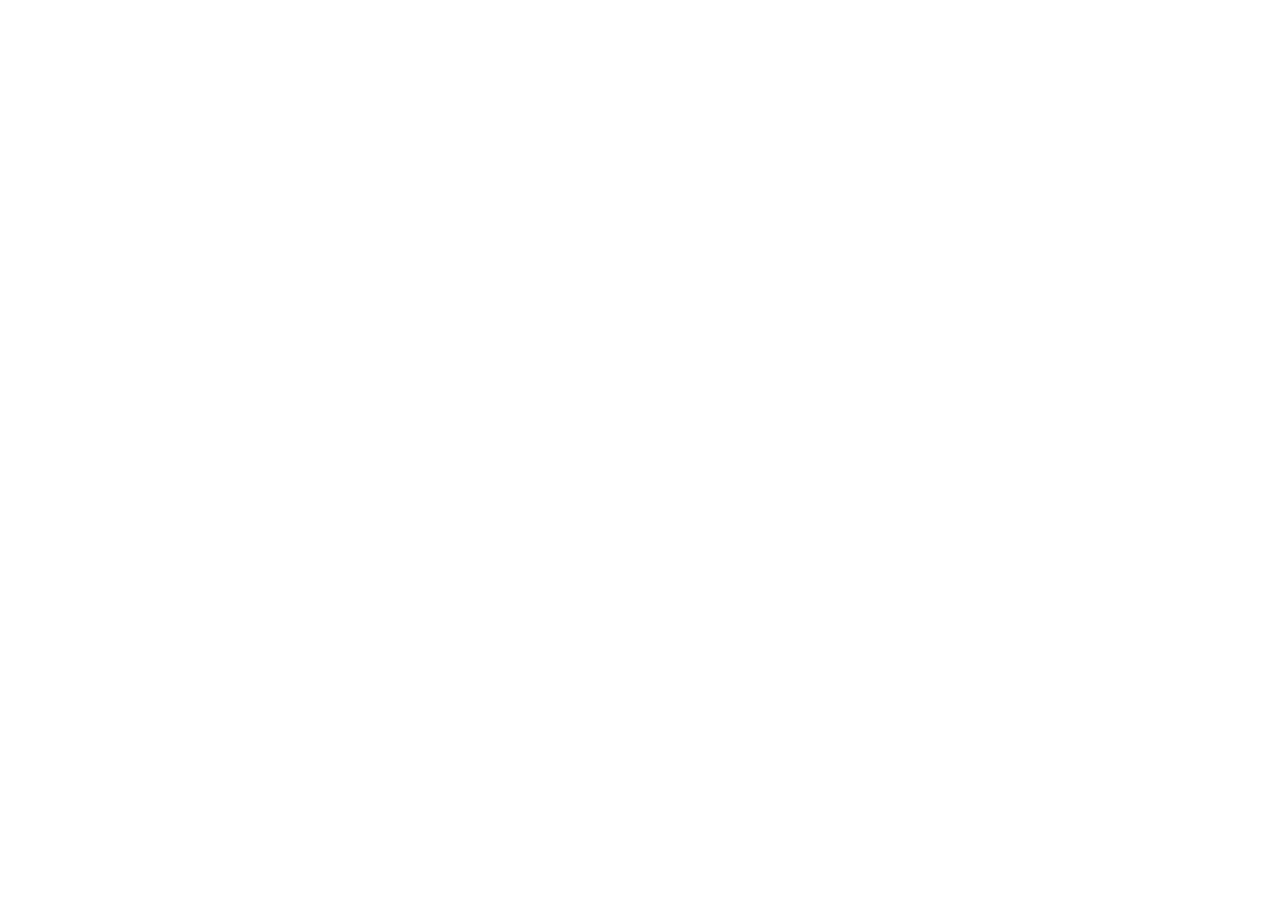
==== Emne_2_Case/index.html @ d2a9c535 "adding files for emne 2" ====
<!doctype html>
<html lang="no">
  <head>
    <meta charset="UTF-8" />
    <meta name="viewport" content="width=device-width, initial-scale=1.0" />
    <title>Café</title>
  </head>
  <body>
    <div id="app"></div>
    <script src="model.js"></script>
  </body>
</html>
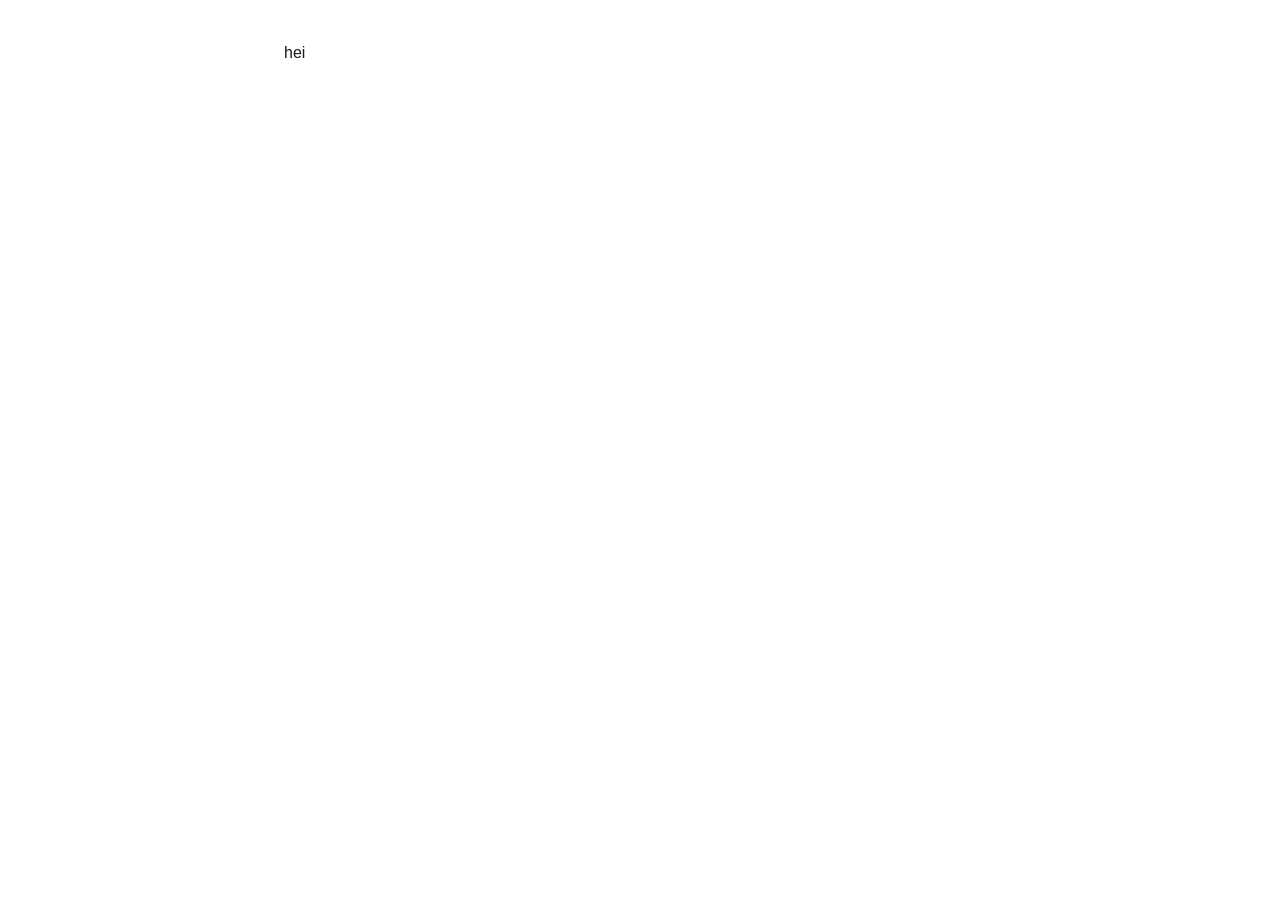
==== commit 66847472: "effe" ====
--- a/Emne_2_Case/index.html
+++ b/Emne_2_Case/index.html
@@ -4,9 +4,20 @@
     <meta charset="UTF-8" />
     <meta name="viewport" content="width=device-width, initial-scale=1.0" />
     <title>Café</title>
+    <link href="/../default.css" rel="stylesheet" />
   </head>
-  <body>
+  <body onload="updateView()">
     <div id="app"></div>
-    <script src="model.js"></script>
+    <!-- start up -->
+    <script src="utilities/model.js"></script>
+    <script src="utilities/router.js"></script>
+    <!-- view components -->
+    <script src=""></script>
+    <!-- views -->
+    <script src="pages/adminStorageView.js"></script>
+    <!-- controllers -->
+    <script src="controller/adminStorageController.js"></script>
+    <!-- global controllers -->
+    <script src="utilities/common.js"></script>
   </body>
 </html>
--- a/default.css
+++ b/default.css
@@ -0,0 +1,253 @@
+:root {
+  --bg: #ffffff;
+  --text: #1a1a1a;
+  --muted: #666666;
+  --code-bg: #f4f4f4;
+  --border: #e0e0e0;
+  --accent: #4f6df5;
+}
+
+@media (prefers-color-scheme: dark) {
+  :root {
+    --bg: #1a1a1e;
+    --text: #e6e6e6;
+    --muted: #9a9a9a;
+    --code-bg: #262629;
+    --border: #38383c;
+    --accent: #8ea2ff;
+  }
+}
+
+html[data-theme="dark"] {
+  --bg: #1a1a1e;
+  --text: #e6e6e6;
+  --muted: #9a9a9a;
+  --code-bg: #262629;
+  --border: #38383c;
+  --accent: #8ea2ff;
+}
+
+html[data-theme="light"] {
+  --bg: #ffffff;
+  --text: #1a1a1a;
+  --muted: #666666;
+  --code-bg: #f4f4f4;
+  --border: #e0e0e0;
+  --accent: #4f6df5;
+}
+
+* {
+  box-sizing: border-box;
+}
+
+body {
+  background: var(--bg);
+  color: var(--text);
+  font-family:
+    -apple-system, BlinkMacSystemFont, "Segoe UI", Inter, Roboto, sans-serif;
+  line-height: 1.6;
+  max-width: 760px;
+  margin: 0 auto;
+  padding: 2.5rem 1.5rem 4rem;
+}
+
+h1,
+h2,
+h3 {
+  line-height: 1.25;
+  font-weight: 650;
+}
+
+h1 {
+  font-size: 1.9rem;
+  margin-bottom: 0.25rem;
+}
+h2 {
+  font-size: 1.35rem;
+  margin-top: 2.5rem;
+}
+
+p {
+  margin: 0.9rem 0;
+}
+
+a {
+  color: var(--accent);
+}
+
+.subtitle {
+  color: var(--muted);
+  margin-top: 0;
+  margin-bottom: 2rem;
+}
+
+pre,
+code {
+  font-family: ui-monospace, "Cascadia Code", "SF Mono", Consolas, monospace;
+  font-size: 0.9rem;
+}
+
+code {
+  background: var(--code-bg);
+  padding: 0.15em 0.4em;
+  border-radius: 4px;
+}
+
+pre {
+  background: var(--code-bg);
+  border: 1px solid var(--border);
+  border-radius: 8px;
+  padding: 1rem 1.2rem;
+  overflow-x: auto;
+  line-height: 1.5;
+}
+
+pre code {
+  background: none;
+  padding: 0;
+}
+
+.task {
+  border-left: 3px solid var(--accent);
+  background: var(--code-bg);
+  padding: 1rem 1.2rem;
+  border-radius: 0 8px 8px 0;
+  margin: 1.5rem 0;
+}
+
+.task h3 {
+  margin-top: 0;
+  font-size: 1rem;
+}
+
+#output {
+  background: var(--code-bg);
+  border: 1px solid var(--border);
+  border-radius: 8px;
+  padding: 1rem 1.2rem;
+  min-height: 2.5rem;
+  font-family: ui-monospace, monospace;
+  font-size: 0.9rem;
+  white-space: pre-wrap;
+}
+
+button {
+  background: var(--accent);
+  color: white;
+  border: none;
+  padding: 0.55rem 1.1rem;
+  border-radius: 6px;
+  font-size: 0.9rem;
+  cursor: pointer;
+}
+
+button:hover {
+  opacity: 0.9;
+}
+
+ul,
+ol {
+  margin: 0.9rem 0;
+  padding-left: 1.4rem;
+}
+
+li {
+  margin: 0.35rem 0;
+}
+
+li::marker {
+  color: var(--muted);
+}
+
+blockquote {
+  margin: 1.2rem 0;
+  padding: 0.6rem 1.2rem;
+  border-left: 3px solid var(--border);
+  color: var(--muted);
+}
+
+hr {
+  border: none;
+  border-top: 1px solid var(--border);
+  margin: 2rem 0;
+}
+
+table {
+  width: 100%;
+  border-collapse: collapse;
+  margin: 1.2rem 0;
+  font-size: 0.9rem;
+}
+
+th,
+td {
+  text-align: left;
+  padding: 0.55rem 0.8rem;
+  border-bottom: 1px solid var(--border);
+}
+
+th {
+  color: var(--muted);
+  font-weight: 600;
+}
+
+input,
+textarea,
+select {
+  background: var(--code-bg);
+  color: var(--text);
+  border: 1px solid var(--border);
+  border-radius: 6px;
+  padding: 0.5rem 0.7rem;
+  font-family: inherit;
+  font-size: 0.9rem;
+}
+
+input::placeholder,
+textarea::placeholder {
+  color: var(--muted);
+}
+
+input:focus,
+textarea:focus,
+select:focus {
+  outline: none;
+  border-color: var(--accent);
+}
+
+label {
+  display: block;
+  margin: 0.8rem 0 0.3rem;
+  font-size: 0.9rem;
+  color: var(--muted);
+}
+
+input[type="checkbox"],
+input[type="radio"] {
+  width: auto;
+  accent-color: var(--accent);
+  vertical-align: middle;
+}
+
+/* border for scrollbar in dark mode (Firefox) */
+* {
+  scrollbar-color: var(--border) var(--bg);
+}
+
+.deleted {
+  color: #9a9a9a;
+  text-decoration: line-through;
+}
+.deleted td button {
+  color: var(--bg);
+  background-color: var(--text);
+}
+
+form {
+  display: flex;
+  flex-direction: column;
+  gap: 1rem;
+  padding: 1rem;
+  width: 100%;
+  max-width: 500px;
+}
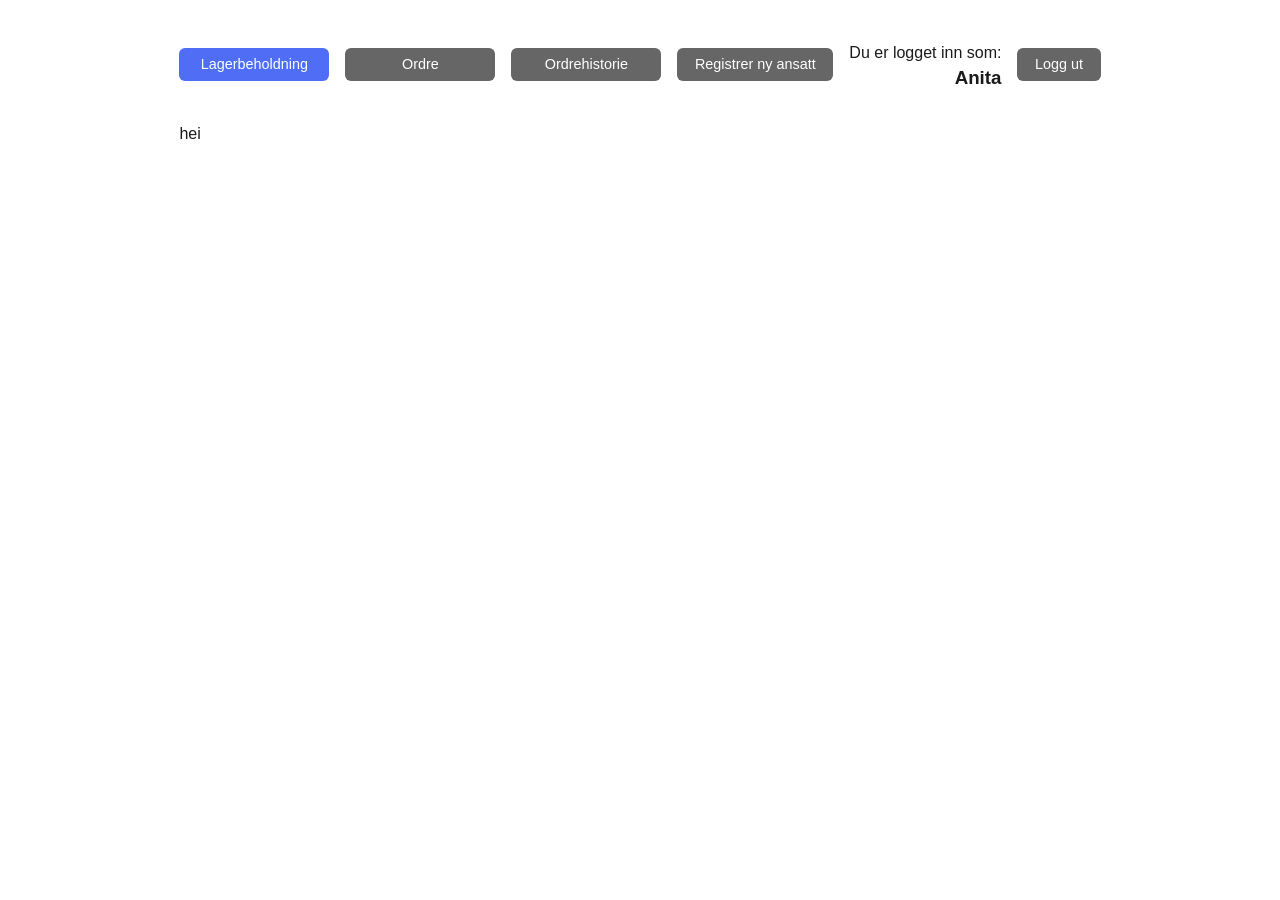
==== commit a21dff15: "ef" ====
--- a/Emne_2_Case/index.html
+++ b/Emne_2_Case/index.html
@@ -12,7 +12,7 @@
     <script src="utilities/model.js"></script>
     <script src="utilities/router.js"></script>
     <!-- view components -->
-    <script src=""></script>
+    <script src="components/header.js"></script>
     <!-- views -->
     <script src="pages/adminStorageView.js"></script>
     <!-- controllers -->
--- a/default.css
+++ b/default.css
@@ -251,3 +251,47 @@
   width: 100%;
   max-width: 500px;
 }
+
+/*NEW*/
+body {
+  min-height: 100%;
+  min-width: 100%;
+  display: flex;
+  flex-direction: column;
+  align-items: center;
+}
+header {
+  width: 100%;
+  max-height: 100px;
+  max-width: 1500px;
+  margin-bottom: 2rem;
+  display: flex;
+  justify-content: space-between;
+  align-items: center;
+}
+header button {
+  max-height: 35px;
+}
+.adminButton {
+  min-width: 150px;
+}
+button.defaultButton {
+  background-color: var(--muted);
+  color: var(--bg);
+}
+.flex {
+  display: flex;
+}
+.gap-1rem {
+  gap: 1rem;
+}
+.align-items-center {
+  align-items: center;
+}
+
+.headerText {
+  text-align: right;
+  h3 {
+    margin: 0;
+  }
+}
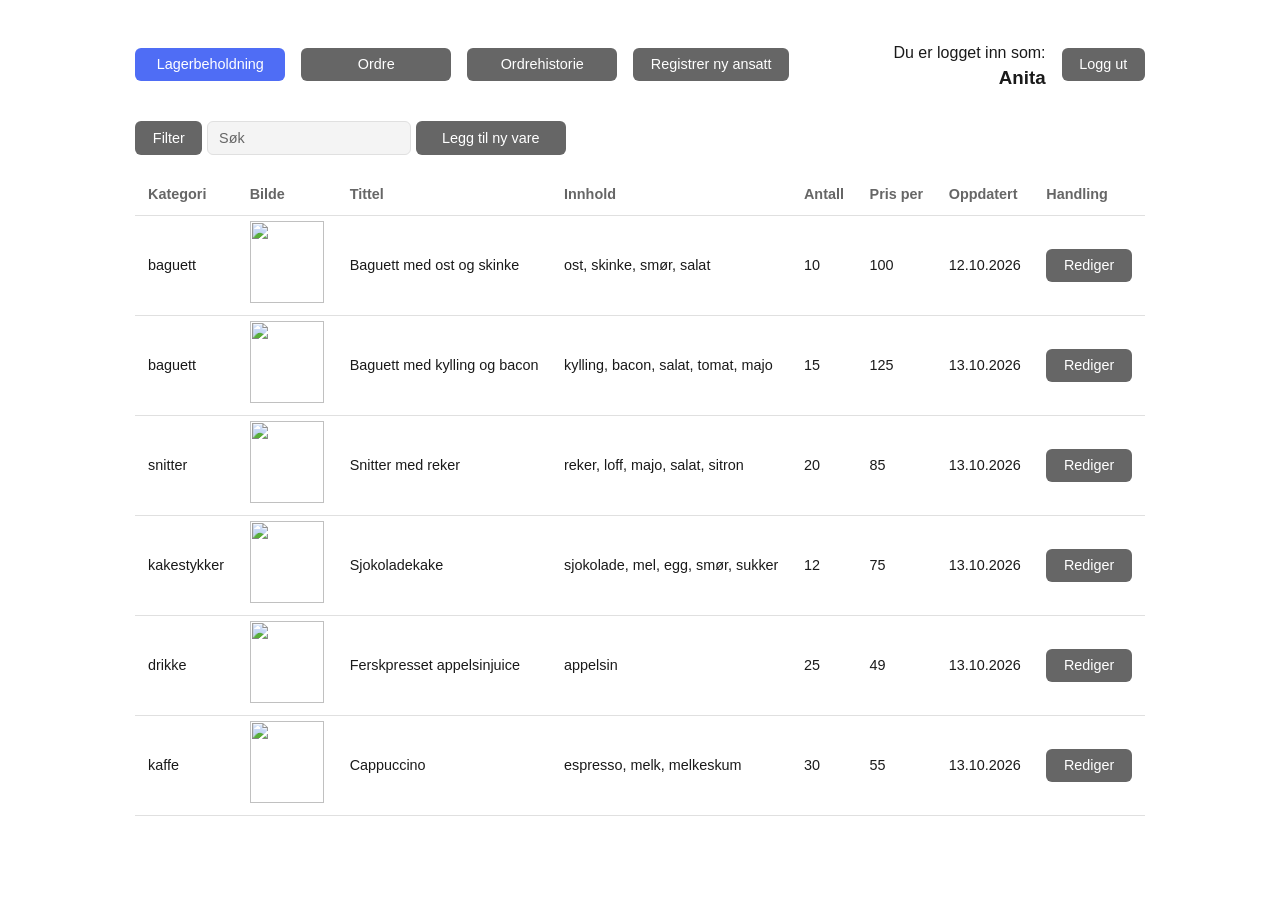
==== commit 8f8c895e: "eg" ====
--- a/Emne_2_Case/index.html
+++ b/Emne_2_Case/index.html
@@ -12,6 +12,7 @@
     <script src="utilities/model.js"></script>
     <script src="utilities/router.js"></script>
     <!-- view components -->
+    <script src="components/buttonComponents.js"></script>
     <script src="components/header.js"></script>
     <!-- views -->
     <script src="pages/adminStorageView.js"></script>
--- a/default.css
+++ b/default.css
@@ -295,3 +295,14 @@
     margin: 0;
   }
 }
+
+.previewImage {
+  width: 100px;
+  height: 100px;
+  aspect-ratio: 1/1;
+  img {
+    height: 100%;
+    width: 100%;
+    object-fit: cover;
+  }
+}
